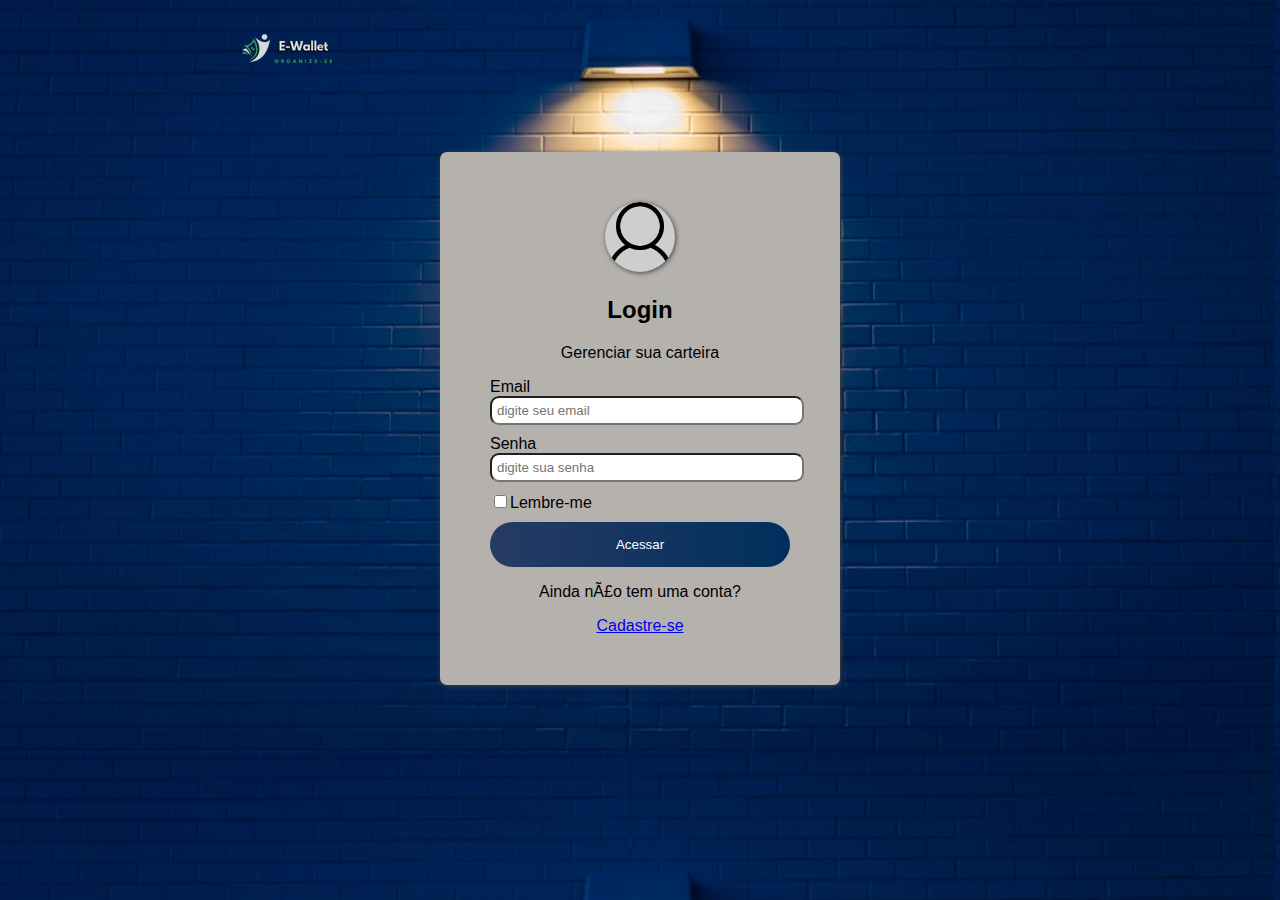
==== login.html @ 3e4e4f81 "main" ====
<!DOCTYPE html>
<html lang="pt-br">
<head>
    <meta charset="UTF-3">
    <meta http-equiv="X-UA-Compatible" content="IE=edge">
    <meta name="viewport" content="width=device-width, initial-scale=1.0">
    <title>Login</title>

    <link rel="stylesheet" href="css/estilo-login.css">
    
</head>
<body>
    <header>
        <div class="logo">
        <img class="imglogo" src="./img/logo.png">
        </div>
    </header>
    <form class="form" action="./resposive.html">
    <div class="card">
        <div class="card-top">
        <img class="imglogin" src="./img/user.png" alt="">
        <h2>Login</h2>
        <p>Gerenciar sua carteira</p>
        </div>

        <div class="card-group">
            <label>Email</label>
            <input type="email" name="email" placeholder="digite seu email" required></input>
        </div>
        <div class="card-group">
            <label>Senha</label>
            <input type="password" name="Senha" placeholder="digite sua senha" required></input>
        </div>
        <div class="card-group2">
            <label><input type="checkbox">Lembre-me</label>
            
        </div>
        <div class="card-group btn">
           <button type="submit">Acessar</button>
        </div>
        <div class="cadastro">
            <p>Ainda não tem uma conta?</p>
            <a href="./cadastro.html">Cadastre-se</a>
        </div>
    </div>
        
    </form>

</body>
</html>
---- css/estilo-login.css ----
*{
    font-family: Arial, Helvetica, sans-serif;
}


body{
    background-image: url(../img/bg-login.png);
    background-size: cover;
    background-color: #181818;
    background-position-y: -100px;
    background-position-x: -6px;
}
.form{
    width: 400px;
    margin: auto;
    margin-top: 70px;
}

.card{
    box-shadow: 1px 1px 5px rgb(69, 69, 69);
    background-color: rgb(181, 178, 174);
    padding: 50px;
    border-radius: 7px;
}

.card-top{
    text-align: center;
}
.card-group{
    margin-bottom: 10px;

}

.card-group > label{
    width: 10%;
    color: rgb(0, 0, 0);
    display: block;
}

.card-group > input{
    border-radius: 9px;
    outline: 0;
    width: 100%;
    height: 15px;
    padding: 5px;
    
}
.card-group2{
    margin-bottom: 10px;
}
.card-group > button{
    background-image: linear-gradient(to right, #273B64, #002F5D);
    width: 100%;
    border-radius: 30px;
    padding: 15px;
    color: white;
    border: 0px;
    outline: 0px;
}


.imglogin{
    border-radius: 50px;
    width: 70px;
    box-shadow: 1px 1px 5px rgb(69, 69, 69);
    background-color: rgb(207, 206, 206);
}

.imglogo{
    margin: auto;
    margin-left: 15%;
    margin-top: 15px;
    margin-bottom: 5px;
}
.btn button:hover{
    background-image: linear-gradient(to right, #182743, #031b31);
}
.cadastro{
    margin: auto;
    text-align: center;
}
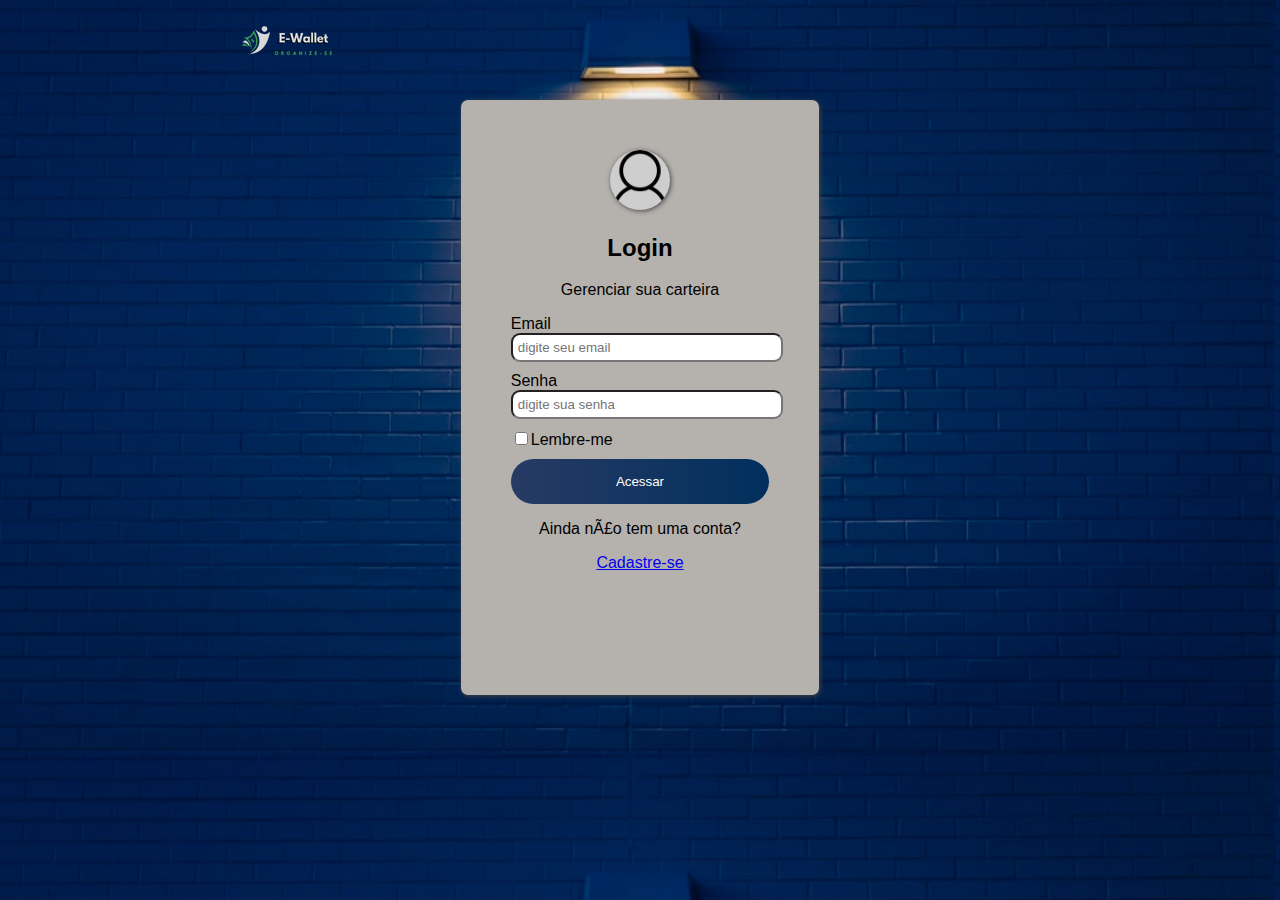
==== commit 7cbe57f9: "main" ====
--- a/login.html
+++ b/login.html
@@ -47,4 +47,5 @@
     </form>
 
 </body>
+<script src="./js/login.js"></script>
 </html>--- a/css/estilo-login.css
+++ b/css/estilo-login.css
@@ -11,9 +11,9 @@
     background-position-x: -6px;
 }
 .form{
-    width: 400px;
+    width: 28vw;
     margin: auto;
-    margin-top: 70px;
+    margin-top: 1.6rem;
 }
 
 .card{
@@ -21,6 +21,7 @@
     background-color: rgb(181, 178, 174);
     padding: 50px;
     border-radius: 7px;
+    height: 55vh;
 }
 
 .card-top{
@@ -34,7 +35,7 @@
 .card-group > label{
     width: 10%;
     color: rgb(0, 0, 0);
-    display: block;
+    display: flex;
 }
 
 .card-group > input{
@@ -61,7 +62,7 @@
 
 .imglogin{
     border-radius: 50px;
-    width: 70px;
+    width: 60px;
     box-shadow: 1px 1px 5px rgb(69, 69, 69);
     background-color: rgb(207, 206, 206);
 }
@@ -69,7 +70,7 @@
 .imglogo{
     margin: auto;
     margin-left: 15%;
-    margin-top: 15px;
+    margin-top: 7px;
     margin-bottom: 5px;
 }
 .btn button:hover{
